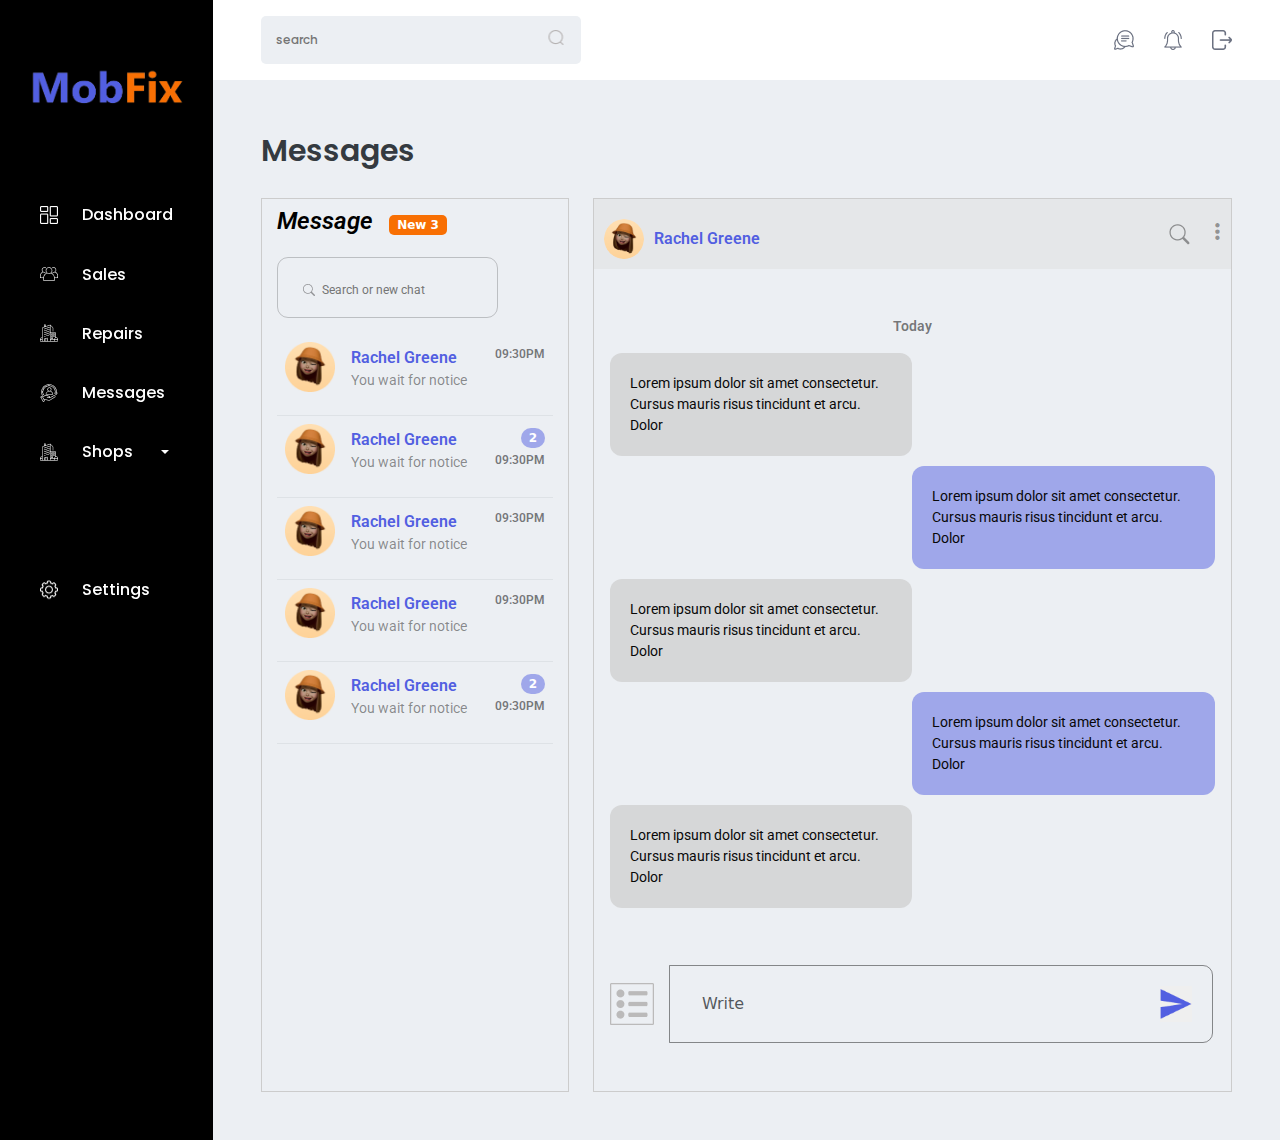
==== chat.html @ be06d541 "zaryab" ====
<!DOCTYPE html>
<html lang="en">

    <head>
        <meta charset="UTF-8">
        <meta name="viewport" content="width=device-width, initial-scale=1.0">
        <title>Document</title>
        <link href="https://cdn.jsdelivr.net/npm/bootstrap@5.3.1/dist/css/bootstrap.min.css" rel="stylesheet">
        <link rel="stylesheet" href="https://cdnjs.cloudflare.com/ajax/libs/font-awesome/6.0.0-beta3/css/all.min.css">
        <link rel="stylesheet" href="./style.css">
        <script src="https://cdn.jsdelivr.net/npm/bootstrap@5.3.1/dist/js/bootstrap.bundle.min.js"></script>
        <script src="https://cdn.jsdelivr.net/npm/chart.js"></script>
        <link rel="stylesheet" href="https://cdn.datatables.net/1.13.6/css/jquery.dataTables.min.css">
        <style>

        </style>
    </head>

    <body>
        <div class="container-fluid">
            <div class="row">
                <div class="col-lg-2  sidebar d-none d-lg-flex justify-content-center   ">
                    <div class="position-fixed ist-part1">
                        <div class="sidebar-logo mt-5 ">

                            <img src="./images/MobFix-removebg-preview.png" alt="Logo" style="width: 10rem;">
                        </div>
                        <div class="sidebar-menu mt-3 row justify-content-center">
                            <!-- Sidebar menu items go here -->
                            <ul class="ul-dash ">
                                <li>
                                    <a href="./index.html">
                                        <div class="d-flex gap-4 align-items-center class1 ">
                                            <img class="" src="./images/dashboard 1.png">
                                            <h1 class="dash1">Dashboard</h1>
                                        </div>
                                    </a>
                                </li>
                                <!-- li2 -->

                                <li><a href="./sales.html">
                                        <div class="d-flex gap-4 align-items-center class1 ">
                                            <img class="" src="./images/group 1 (1).png">
                                            <h1 class="dash1">Sales</h1>
                                        </div>
                                    </a>
                                </li>
                                <!-- li-3 -->

                                <li><a href="./Repairs.html">
                                        <div class="d-flex gap-4 align-items-center class1 ">
                                            <img class="" src="./images/office-building 1.png">
                                            <h1 class="dash1">Repairs</h1>
                                        </div>
                                    </a>
                                </li>
                                <!-- li-3 -->

                                <li><a href="./chat.html">
                                        <div class="d-flex gap-4 align-items-center class1 ">
                                            <img class="" src="./images/customer-service 1.png">
                                            <h1 class="dash1">Messages</h1>
                                        </div>
                                    </a>
                                </li>

                                <div class="shop-dropdown dropdown class1 ">
                                    <button class="btn dropdown-toggle d-flex gap-4 align-items-center p-0"
                                        type="button" id="shopDropdown" data-bs-toggle="dropdown" aria-expanded="false">

                                        <img class="" src="./images/office-building 1.png">
                                        <h1 class="dash1">Shops</h1>

                                    </button>
                                    <ul class="dropdown-menu shop-effect" aria-labelledby="shopDropdown">
                                        <li><a href="./Shop List.html" class="dropdown-item"> Shops List</a>
                                        </li>
                                        <li><a class="dropdown-item" href="./customers.html">Customers</a></li>

                                    </ul>
                                </div>



                                <li><a href="#"></a>


                                    <div class="d-flex align-items-center gap-4  class1 class2">
                                        <img class="" src="./images/settings 1.png">
                                        <h1 class="dash1">Settings</h1>
                                    </div>

                                    </a>
                                </li>


                                <!-- Add more menu items here -->
                            </ul>



                        </div>



                    </div>

                </div>
                <div class="col-lg-2 sidebar d-flex justify-content-center d-lg-none ">
                    <div class="offcanvas off2 offcanvas-start sidebar" id="demo">
                        <div class="offcanvas-header">
                            <div class="sidebar-logo mt-3  d-flex align-items-center gap-3">

                                <img src="./images/MobFix-removebg-preview.png" alt="Logo" style="width: 10rem;">
                                <button type="button" class="btn-close bg-light" data-bs-dismiss="offcanvas"></button>
                            </div>

                        </div>
                        <div class="offcanvas-body d-flex">
                            <div class="sidebar-menu mt-5 row justify-content-center ">
                                <!-- Sidebar menu items go here -->
                                <ul class="ul-dash">
                                    <li>
                                        <a href="./index.html">
                                            <div class="d-flex gap-4 align-items-center class1 ">
                                                <img class="" src="./images/dashboard 1.png">
                                                <h1 class="dash1">Dashboard</h1>
                                            </div>
                                        </a>
                                    </li>
                                    <!-- li2 -->

                                    <li><a href="./sales.html">
                                            <div class="d-flex gap-4 align-items-center class1 ">
                                                <img class="" src="./images/group 1 (1).png">
                                                <h1 class="dash1">Sales</h1>
                                            </div>
                                        </a>
                                    </li>
                                    <!-- li-3 -->

                                    <li><a href="./Repairs.html">
                                            <div class="d-flex gap-4 align-items-center  class1">
                                                <img class="" src="./images/office-building 1.png">
                                                <h1 class="dash1">Repairs</h1>
                                            </div>
                                        </a>
                                    </li>
                                    <!-- li-3 -->

                                    <li><a href="./chat.html">
                                            <div class="d-flex gap-4 align-items-center class1 ">
                                                <img class="" src="./images/customer-service 1.png">
                                                <h1 class="dash1">Messages</h1>
                                            </div>
                                        </a>
                                    </li>
                                    <div class="shop-dropdown dropdown class1">
                                        <button class="btn dropdown-toggle d-flex gap-4 align-items-center p-0 "
                                            type="button" id="shopDropdown" data-bs-toggle="dropdown"
                                            aria-expanded="false">

                                            <img class="" src="./images/office-building 1.png">
                                            <h1 class="dash1">Shops</h1>

                                        </button>
                                        <ul class="dropdown-menu shop-effect" aria-labelledby="shopDropdown">
                                            <li><a class="dropdown-item" href="./Shop List.html"> Shops
                                                    List</a></li>
                                            <li><a class="dropdown-item" href="./customers.html">Customers</a></li>


                                        </ul>
                                    </div>


                                    <li><a href="#">

                                            <div class="d-flex align-items-center gap-4 creative-div ">
                                                <img class="" src="./images/settings 1.png">
                                                <h1 class="dash1">Settings</h1>
                                            </div>
                                        </a></li>

                                    <!-- Add more menu items here -->
                                </ul>
                                <div class="d-flex gap-4 align-items-center social justify-content-center">
                                    <a href=""><img src="./images/conversation 1.png" alt="">
                                    </a>
                                    <div class="dropdown ">
                                        <a class="btn  " href="#" role="button" data-bs-toggle="dropdown"
                                            aria-expanded="false">
                                            <img src="./images/notification (1) 1.png" alt="">
                                        </a>

                                        <ul class="dropdown-menu">
                                            <li><a class="dropdown-item" href="#">Notification-1</a></li>
                                            <li><a class="dropdown-item" href="#">Notification-2</a></li>
                                            <li><a class="dropdown-item" href="#">Notification-3</a></li>
                                            </li>
                                        </ul>
                                    </div>
                                    <a href=""><img src="./images/exit 1.png" alt=""></a>
                                </div>


                            </div>

                        </div>
                    </div>




                </div>

                <div class="col-lg-10 p-0">
                    <div class=" custom-search  py-3 px-sm-5">

                        <div class="d-flex justify-content-between align-items-baseline search2">
                            <button class="btn  d-lg-none d-block " type="button" data-bs-toggle="offcanvas"
                                data-bs-target="#demo">
                                <i class="fa-solid fa-bars"></i>
                            </button>
                            <div class="search-bar">

                                <input type="text" class=" search-input inpusearch" placeholder="search">
                                <a href=""><img class=" search-icon" src="./images/Search.png" alt=""></a>

                            </div>
                            <div class="d-lg-flex d-none gap-3 align-items-center social">
                                <a href=""><img src="./images/conversation 1.png" alt="">
                                </a>
                                <div class="dropdown ">
                                    <a class="btn  " href="#" role="button" data-bs-toggle="dropdown"
                                        aria-expanded="false">
                                        <img src="./images/notification (1) 1.png" alt="">
                                    </a>

                                    <ul class="dropdown-menu">
                                        <li><a class="dropdown-item" href="#">Notification-1</a></li>
                                        <li><a class="dropdown-item" href="#">Notification-2</a></li>
                                        <li><a class="dropdown-item" href="#">Notification-3</a></li>
                                        </li>
                                    </ul>
                                </div>
                                <a href=""><img src="./images/exit 1.png" alt=""></a>
                            </div>
                        </div>
                    </div>
                    <div class="main-content">

                        <h1 class=" mb-4 dash-1 ">Messages</h1>


                        <div class="row mt-4 ">

                            <div class="col-md-6 col-lg-5 col-xl-4 mb-4 mb-md-0">

                                <div class="message-col h-100">
                                    <div class="message-heading d-flex  gap-3 align-items-center ">
                                        <h1 class="message-h1">
                                            Message
                                        </h1>
                                        <span class="badge ">New 3</span>

                                    </div>
                                    <div class="search-bar2 " style>
                                        <a class="search-icon2" href="" style="text-decoration: none;">
                                            <img src="./images/bi_search.png" alt="" style="width: 12px;
height: 12px;"></a>
                                        <!-- Search Icon -->
                                        <input type="text" class="search4" placeholder="Search or new chat">
                                    </div>



                                    <div class="over-flow">
                                        <ul class="list-unstyled mb-0">
                                            <li class="p-2 border-bottom">

                                                <a href="#offcanvasExample2" data-bs-toggle="offcanvas"
                                                    aria-controls="offcanvasExample" role="button"
                                                    class="d-flex justify-content-between clas">
                                                    <div class="d-flex flex-row">
                                                        <div>
                                                            <img src="./images/userimage.png" alt="User" alt="avatar"
                                                                class="d-flex align-self-center me-3" width="50">
                                                            <span class="badge bg-warning badge-dot"></span>
                                                        </div>
                                                        <div class="pt-1">
                                                            <p class="user-name mb-0">Rachel Greene</p>
                                                            <p class="small text-muted">You wait for notice
                                                            </p>
                                                        </div>
                                                    </div>
                                                    <div class="pt-1 ">

                                                        <p class="small time">09:30PM</p>

                                                    </div>
                                                </a>
                                            </li>
                                            <li class="p-2 border-bottom">
                                                <a href="#offcanvasExample2" data-bs-toggle="offcanvas"
                                                    aria-controls="offcanvasExample" role="button"
                                                    class="d-flex justify-content-between clas">
                                                    <div class="d-flex flex-row">
                                                        <div>
                                                            <img src="./images/userimage.png" alt="User" alt="avatar"
                                                                class="d-flex align-self-center me-3" width="50">
                                                            <span class="badge bg-warning badge-dot"></span>
                                                        </div>
                                                        <div class="pt-1">
                                                            <p class="user-name mb-0">Rachel Greene</p>
                                                            <p class="small text-muted">You wait for notice
                                                            </p>
                                                        </div>
                                                    </div>
                                                    <div class="pt-1 ">

                                                        <span class="badge rounded-pill float-end mb-1"
                                                            style="background-color: rgba(82, 95, 225, 0.50);">2</span>
                                                        <p class="small time">09:30PM</p>

                                                    </div>
                                                </a>
                                            </li>
                                            <li class="p-2 border-bottom">
                                                <a href="#offcanvasExample2" data-bs-toggle="offcanvas"
                                                    aria-controls="offcanvasExample" role="button"
                                                    class="d-flex justify-content-between clas">
                                                    <div class="d-flex flex-row">
                                                        <div>
                                                            <img src="./images/userimage.png" alt="User" alt="avatar"
                                                                class="d-flex align-self-center me-3" width="50">
                                                            <span class="badge bg-warning badge-dot"></span>
                                                        </div>
                                                        <div class="pt-1">
                                                            <p class="user-name mb-0">Rachel Greene</p>
                                                            <p class="small text-muted">You wait for notice
                                                            </p>
                                                        </div>
                                                    </div>
                                                    <div class="pt-1">

                                                        <p class="small time ">09:30PM</p>

                                                    </div>
                                                </a>
                                            </li>
                                            <li class="p-2 border-bottom">
                                                <a href="#offcanvasExample2" data-bs-toggle="offcanvas"
                                                    aria-controls="offcanvasExample" role="button"
                                                    class="d-flex justify-content-between clas">
                                                    <div class="d-flex flex-row">
                                                        <div>
                                                            <img src="./images/userimage.png" alt="User" alt="avatar"
                                                                class="d-flex align-self-center me-3" width="50">
                                                            <span class="badge bg-warning badge-dot"></span>
                                                        </div>
                                                        <div class="pt-1">
                                                            <p class="user-name mb-0">Rachel Greene</p>
                                                            <p class="small text-muted">You wait for notice
                                                            </p>
                                                        </div>
                                                    </div>
                                                    <div class="pt-1 ">

                                                        <p class="small time ">09:30PM</p>

                                                    </div>
                                                </a>
                                            </li>
                                            <li class="p-2 border-bottom">
                                                <a href="#offcanvasExample2" data-bs-toggle="offcanvas"
                                                    aria-controls="offcanvasExample" role="button"
                                                    class="d-flex justify-content-between clas">
                                                    <div class="d-flex flex-row">
                                                        <div>
                                                            <img src="./images/userimage.png" alt="User" alt="avatar"
                                                                class="d-flex align-self-center me-3" width="50">
                                                            <span class="badge bg-warning badge-dot"></span>
                                                        </div>
                                                        <div class="pt-1 ">
                                                            <p class="user-name mb-0">Rachel Greene</p>
                                                            <p class="small text-muted">You wait for notice
                                                            </p>
                                                        </div>
                                                    </div>
                                                    <div class="pt-1 ">

                                                        <span class="badge rounded-pill float-end mb-1"
                                                            style="background-color: rgba(82, 95, 225, 0.50);">2</span>
                                                        <p class="small  time ">09:30PM</p>
                                                    </div>
                                                </a>
                                            </li>


                                        </ul>
                                    </div>

                                </div>

                            </div>

                            <div class="d-none d-md-block col-md-6 col-lg-7 col-xl-8">

                                <div class="chat-column">
                                    <div class="user-profile d-flex align-items-center justify-content-between">

                                        <div class="user-div">
                                            <a href=""><img src="./images/userimage.png" alt="User"
                                                    class="user-image"></a>
                                            <a href="" style="text-decoration: none;">
                                                <div class="user-name">Rachel Greene</div>
                                            </a>

                                        </div>
                                        <div class="icon-container d-flex gap-4 align-items-center">
                                            <a href="#" data-bs-toggle="collapse" data-bs-target="#searchInput">
                                                <img src="./images/search3.png" alt="">
                                            </a>
                                            <div id="searchInput" class="collapse">
                                                <input type="text" class="form-control" placeholder="search">
                                            </div>
                                            <!-- Search Icon -->
                                            <div class="dropdown ">
                                                <a class="btn p-0 " href="#" role="button" data-bs-toggle="dropdown"
                                                    aria-expanded="false">

                                                    <i class="fas fa-ellipsis-v search1"></i>
                                                </a>

                                                <ul class="dropdown-menu">
                                                    <li><a class="dropdown-item" href="#">Notification-1</a></li>
                                                    <li><a class="dropdown-item" href="#">Notification-2</a></li>
                                                    <li><a class="dropdown-item" href="#">Notification-3</a></li>
                                                    </li>
                                                </ul>
                                            </div>
                                            <!-- Three-Dot Icon -->
                                        </div>

                                    </div>

                                    <div class="chat-section mt-5">

                                        <div class=" row  my-5 mx-3 over-flow">
                                            <h1 class="today pb-2">Today</h1>
                                            <div class=" col-6 message-sent">Lorem ipsum dolor sit
                                                amet
                                                consectetur.
                                                Cursus
                                                mauris risus tincidunt et arcu. Dolor</div>
                                            <div class=" col-6  offset-6 message-received">Lorem ipsum dolor
                                                sit
                                                amet
                                                consectetur. Cursus mauris risus tincidunt et arcu. Dolor
                                            </div>
                                            <!-- Add more chat messages as the conversation progresses -->

                                            <div class=" col-6 message-sent">Lorem ipsum dolor sit amet
                                                consectetur.
                                                Cursus
                                                mauris risus tincidunt et arcu. Dolor</div>
                                            <div class=" col-6  offset-6 message-received">Lorem ipsum dolor sit
                                                amet
                                                consectetur. Cursus mauris risus tincidunt et arcu. Dolor
                                            </div>

                                            <div class=" col-6 message-sent ">Lorem ipsum dolor sit amet
                                                consectetur.
                                                Cursus
                                                mauris risus tincidunt et arcu. Dolor</div>



                                        </div>
                                        <div class=" row  my-5 mx-3 ">
                                            <div class="col-lg-12 p-0">
                                                <div class="input-group align-items-baseline group1 ">
                                                    <div class="input-group-prepend">
                                                        <button class="btn border-0 p-0" type="button"
                                                            data-bs-toggle="dropdown" aria-haspopup="true"
                                                            aria-expanded="false">
                                                            <img src="./images/drop.png" alt="">
                                                        </button>
                                                        <div class="dropdown-menu">
                                                            <!-- Dropdown menu options go here -->
                                                            <a class="dropdown-item" href="#">Option 1</a>
                                                            <a class="dropdown-item" href="#">Option 2</a>
                                                            <a class="dropdown-item" href="#">Option 3</a>
                                                        </div>
                                                    </div>
                                                    <div class="form-div">
                                                        <input type="text" class="form-control form1"
                                                            placeholder="Write">

                                                        <button class="bt1" type="button">
                                                            <img src="./images/snd.png" alt="" style="width: 2rem;">
                                                        </button>

                                                    </div>
                                                </div>
                                            </div>
                                        </div>

                                        <!-- Add more chat messages as the conversation progresses -->

                                    </div>


                                </div>


                            </div>


                        </div>

                        <!-- offcanva 2 -->


                        <div class=" col-md-6 d-md-none d-flex">
                            <div class="offcanvas offcanvas-end off3" tabindex="-1" id="offcanvasExample2"
                                aria-labelledby="offcanvasExampleLabel">
                                <div class="offcanvas-header user-profile">

                                    <div class=" d-flex align-items-center justify-content-between w-100">
                                        <div class="user-div">

                                            <button type="button" class="border-0 me-3" data-bs-dismiss="offcanvas"
                                                aria-label="Close">
                                                <img class="img-fluid"
                                                    src="https://mehedihtml.com/chatbox/assets/img/arroleftt.svg"
                                                    alt="image title"></button>
                                            <a href=""><img src="./images/userimage.png" alt="User"
                                                    class="user-image"></a>
                                            <a href="" style="text-decoration: none;">
                                                <div class="user-name">Rachel Greene</div>
                                            </a>

                                        </div>
                                        <div class="icon-container d-flex gap-4 align-items-center">
                                            <a href="#" data-bs-toggle="collapse" data-bs-target="#searchInput">
                                                <i class="fas fa-search search1"></i>
                                            </a>
                                            <div id="searchInput" class="collapse">
                                                <input type="text" class="form-control" placeholder="search">
                                            </div>
                                            <!-- Search Icon -->
                                            <div class="dropdown ">
                                                <a class="btn " href="#" role="button" data-bs-toggle="dropdown"
                                                    aria-expanded="false">
                                                    <i class="fas fa-ellipsis-v search1"></i>
                                                </a>

                                                <ul class="dropdown-menu">
                                                    <li><a class="dropdown-item" href="#">Notification-1</a></li>
                                                    <li><a class="dropdown-item" href="#">Notification-2</a></li>
                                                    <li><a class="dropdown-item" href="#">Notification-3</a></li>
                                                    </li>
                                                </ul>
                                            </div>
                                            <!-- Three-Dot Icon -->
                                        </div>
                                    </div>
                                </div>
                                <div class="offcanvas-body">
                                    <div class="chat-column">


                                        <div class="chat-section">
                                            <div class=" row  my-5 mx-3 over-flow">
                                                <h1 class="today pb-2">Today</h1>
                                                <div class=" col-6 message-sent">Lorem ipsum dolor sit
                                                    amet
                                                    consectetur.
                                                    Cursus
                                                    mauris risus tincidunt et arcu. Dolor</div>
                                                <div class=" col-6  offset-6 message-received">Lorem ipsum dolor
                                                    sit
                                                    amet
                                                    consectetur. Cursus mauris risus tincidunt et arcu. Dolor
                                                </div>
                                                <!-- Add more chat messages as the conversation progresses -->

                                                <div class=" col-6 message-sent">Lorem ipsum dolor sit amet
                                                    consectetur.
                                                    Cursus
                                                    mauris risus tincidunt et arcu. Dolor</div>
                                                <div class=" col-6  offset-6 message-received">Lorem ipsum dolor sit
                                                    amet
                                                    consectetur. Cursus mauris risus tincidunt et arcu. Dolor
                                                </div>

                                                <div class=" col-6 message-sent ">Lorem ipsum dolor sit amet
                                                    consectetur.
                                                    Cursus
                                                    mauris risus tincidunt et arcu. Dolor</div>


                                            </div>
                                            <div class=" row  my-5 mx-3 ">
                                                <div class="col-lg-12 p-0">
                                                    <div class="input-group align-items-baseline group1 ">
                                                        <div class="input-group-prepend">
                                                            <button class="btn border-0 p-0" type="button"
                                                                data-bs-toggle="dropdown" aria-haspopup="true"
                                                                aria-expanded="false">
                                                                <img src="./images/drop.png" alt="">
                                                            </button>
                                                            <div class="dropdown-menu">
                                                                <!-- Dropdown menu options go here -->
                                                                <a class="dropdown-item" href="#">Option 1</a>
                                                                <a class="dropdown-item" href="#">Option 2</a>
                                                                <a class="dropdown-item" href="#">Option 3</a>
                                                            </div>
                                                        </div>
                                                        <div class="form-div">
                                                            <input type="text" class="form-control form1"
                                                                placeholder="Write">

                                                            <button class="bt1" type="button">
                                                                <img src="./images/snd.png" alt="" style="width: 2rem;">
                                                            </button>

                                                        </div>
                                                    </div>
                                                </div>
                                            </div>

                                            <!-- Add more chat messages as the conversation progresses -->

                                        </div>

                                    </div>
                                </div>
                            </div>
                        </div>

                        <!-- off canva end -->
                    </div>

                </div>
            </div>
        </div>

        </div>

    </body>

</html>
---- style.css ----
@import url('https://fonts.googleapis.com/css2?family=Poppins:ital,wght@0,100;0,200;0,300;0,400;0,500;0,600;0,700;0,800;0,900;1,100;1,200;1,300;1,400;1,500;1,600;1,700;1,800;1,900&family=Work+Sans:ital,wght@0,100;0,200;0,300;0,400;0,500;0,600;0,700;0,800;0,900;1,100;1,200;1,300;1,400;1,500;1,600;1,700;1,800&display=swap');
    @import url('https://fonts.googleapis.com/css2?family=Inter:wght@100;200;300;400;500;600;700;800;900&family=Poppins:ital,wght@0,100;0,200;0,300;0,400;0,500;0,600;0,700;0,800;0,900;1,100;1,200;1,300;1,400;1,500;1,600;1,700;1,800;1,900&family=Work+Sans:ital,wght@0,100;0,200;0,300;0,400;0,500;0,600;0,700;0,800;0,900;1,100;1,200;1,300;1,400;1,500;1,600;1,700;1,800&display=swap');
    @import url('https://fonts.googleapis.com/css2?family=Inter:wght@100;200;300;400;500;600;700;800;900&family=Poppins:ital,wght@0,100;0,200;0,300;0,400;0,500;0,600;0,700;0,800;0,900;1,100;1,200;1,300;1,400;1,500;1,600;1,700;1,800;1,900&family=Roboto:ital,wght@0,100;0,300;0,400;0,500;0,700;0,900;1,100;1,300;1,400;1,500;1,700;1,900&family=Work+Sans:ital,wght@0,100;0,200;0,300;0,400;0,500;0,600;0,700;0,800;0,900;1,100;1,200;1,300;1,400;1,500;1,600;1,700;1,800&display=swap');

    * {
        margin: 0;
        padding: 0;
        box-sizing: border-box;
    }



    .ist-part1 {
        align-items: center;
        display: flex;
        flex-direction: column;
    }

    .search-bar {
        display: flex;
        align-items: center;
        border: 1px solid #ccc;
        padding: 5px;
        border-radius: 5px;
        background: #ECEFF3;
        border: none;
        width: 320px;
        position: relative !important;
        max-width: 100%;

    }

    .group1 {
        flex-wrap: unset !important;
    }


    /* shop effect */
    .shop-effect {
        border-radius: 6px !important;
        background: #323232 !important;
        transform: translate(40px, 36px) !important;
    }

    .class2 {
        position: relative;
        top: 100%;
        transform: translate(0px, 100%);

    }

    .shop-effect li a {
        color: #FFF;
        font-family: Poppins;
        font-size: 13px;
        font-weight: 400;

    }

    .shop-effect li a:hover {
        background: rgb(50, 50, 50) !important;
        color: #FFF;

    }

    /* stacked chart */
    #stackedAreaChart {
        width: 100% !important;
        height: 250px !important;
    }

    .sing p {
        color: #000;
        font-family: Inter;
        font-size: 13px;
        font-weight: 500;

    }

    /* stacked chart */
    .off2 {
        width: 230px !important;
        align-items: center;

    }

    .over-flow {
        overflow: auto;
        max-height: 600px;
    }

    .form-label {
        color: #343A40;
        font-family: Poppins;
        font-size: 16px;
        font-weight: 500;

    }

    .form-1 {
        color: #6B7181 !important;
        font-family: Poppins;
        font-size: 14px !important;
        font-style: normal;
        font-weight: 500 !important;
        box-shadow: none !important;
        padding: 10px 20px !important;

    }

    .see-more {

        color: rgba(0, 0, 0, 0.59);
        font-family: Poppins;
        font-size: 16px;
        font-weight: 400;
        cursor: pointer;
    }

    .search2 {

        gap: 20px;

        width: 100%;
    }

    .search-input {
        flex-grow: 1;
        border: none;
        color: #969696;
        font-family: Poppins;
        font-size: 12px;
        font-style: normal;
        font-weight: 500;
        padding: 10px;


        outline: none;
    }

    .search-icon {
        font-size: 20px;
        color: #B5B2B2;
        /* Icon color */
        position: absolute !important;
        right: 10px !important;
        top: 14px !important;
        transform: translate(-50%, 0%) !important;
    }

    .inpusearch {
        background: transparent !important;
    }

    .dash-1 {
        color: #343A40;
        font-family: Poppins;
        font-size: 30px;
        font-style: normal;
        font-weight: 600;
        line-height: normal;
    }

    /* Custom CSS styles go here */
    /* You can style the sidebar, cards, and other elements as per your requirements */
    /* For example, you can set fixed heights, colors, and margins */
    .gcard {
        border-radius: 5px;
        background: var(--2nd, #F86F03);
        border: none;

    }

    .vcard {
        border-radius: 5px;
        background: var(--main-color, #525FE1);
        border: none;


    }

    .input-field {
        flex-wrap: unset !important;
        padding-bottom: 2rem;
    }

    .scard {
        border: none;

        border-radius: 5px;
        background: #FFA41B;
    }

    .dcard {
        border: none;
        border-radius: 5px;
        background: rgba(82, 95, 225, 0.66);
    }

    .gt {
        padding: 1rem;
    }

    .btn-more-info1 {
        color: #F6F7FB;
        font-family: Poppins;
        font-size: 14px;
        font-weight: 500;
        text-align: center;
        padding: 10px;
        background: rgba(197, 197, 197, 0.35);
        text-decoration: none;
        /* Five equal-width sections */
    }

    .btn-more-info2 {
        color: #F6F7FB;
        font-family: Poppins;
        font-size: 14px;
        font-weight: 500;
        text-align: center;
        padding: 10px;
        text-decoration: none;

        background: rgba(161, 161, 161, 0.39);
    }

    .btn-more-info3 {
        color: #F6F7FB;
        font-family: Poppins;
        font-size: 14px;
        font-weight: 500;
        text-align: center;
        padding: 10px;
        text-decoration: none;
        background: rgba(165, 164, 163, 0.27);
    }


    .btn-more-info4 {
        color: #F6F7FB;
        font-family: Poppins;
        font-size: 14px;
        font-weight: 500;
        text-align: center;
        padding: 10px;
        text-decoration: none;
        background: rgba(219, 219, 219, 0.46);
    }

    .btn-more-info4::after {
        content: "";
        border-radius: 50%;
        background-color: white;

    }


    .card-title1 {
        color: #FFF;
        font-family: Poppins;
        font-size: 28px;
        font-weight: 600;
    }

    .card-text1 {
        color: #FFF;
        white-space: nowrap;
        font-family: Poppins;
        font-size: 20px;
        font-weight: 600;

    }

    .setting {
        top: 50%;
        left: 45%;
        transform: translate(-50%, -50%);
    }

    .ist-sec {

        background: #000;
        color: #fff;
    }

    .sidebar {

        background: #000 !important;
        color: #fff !important;
    }

    .sidebar-logo {
        text-align: center;
        padding: 20px;
    }



    .main-content {
        padding: 3rem;
        background: #ECEFF3;
    }

    .card {
        margin-bottom: 20px;
    }

    #dashedChart {
        width: 590px !important;
        height: 250px !important;
        max-width: 100% !important;
    }

    .ul-dash {
        text-decoration: none;
        list-style: none;

        display: flex;
        flex-direction: column;
        gap: 20px;

    }


    .creative-div {
        padding: 10px 40px;
        border-radius: 5px;


    }

    .creative-div:hover {
        background: #007BFF;
        transition: .3s;
    }

    .class1 {
        padding: 10px 40px;
        border-radius: 5px;



    }

    .class1:hover {
        background: #007BFF;
        transition: .3s;
    }

    .sidebar-menu ul li a {
        text-decoration: none;

    }

    .dash1 {
        text-decoration: none;
        color: #FFF;
        font-family: Poppins;
        font-size: 16px;
        font-style: normal;
        font-weight: 500;
        margin: 0px !important;
    }

    .table-responsive {
        border-radius: 10px;
        background: #FFF;
        height: 100%;
    }

    .sales {
        color: #17A2B8;
        font-family: Poppins;
        font-size: 18px;
        font-weight: 600;

    }

    .shops {
        color: #28A745;
        font-family: Poppins;
        font-size: 18px;
        font-weight: 600;
    }

    .repair {
        color: #FFC107;
        font-family: Poppins;
        font-size: 18px;
        font-style: normal;
        font-weight: 600;

    }

    .customer {
        color: #DC3545;
        font-family: Poppins;
        font-size: 18px;
        font-style: normal;
        font-weight: 600;

    }

    .table-responsive .dropdown a {
        color: #343A40 !important;
        font-family: Poppins;
        font-size: 16px;
        font-style: normal;
        font-weight: 500;
        line-height: normal;
    }

    .table-responsive th,
    tr,
    td {
        text-align: center;
    }

    .table-responsive td {
        color: #6B7181;
        font-family: Poppins;
        font-size: 14px;
        font-style: normal;
        font-weight: 500;
        line-height: normal;
    }

    .card-title-repair {
        color: #000;
        font-family: Poppins;
        font-size: 17px;

        font-weight: 600;

    }

    .cradreport {



        position: relative;
    }

    .cradreport img {
        position: absolute;
        top: 55%;
        right: 3%;
        transform: translate(-10%, -50%);

    }

    #shopDropdown {
        background: transparent;
        display: flex;
        gap: 1rem;
        color: white;
        align-items: center;
        border: none;

    }

    .dataTables_length {
        display: none;
    }

    /* table */
    .time {
        color: rgba(0, 0, 0, 0.52);
        font-family: Roboto;
        font-size: 12px;
        font-style: normal;
        font-weight: 600;
        line-height: 140%;
        /* 14px */
    }

    .text-head {
        text-align: center !important;
        white-space: nowrap !important;
        width: unset !important;
        color: #343A40 !important;
        font-family: Poppins !important;
        font-size: 16px !important;
        font-weight: 500 !important;


    }

    .text-muted {
        color: rgba(8, 8, 8, 0.45) !important;

        font-family: Roboto;
        font-size: 14px;

        font-weight: 400;

    }

    /* table */
    .sidebar-logo {
        margin-bottom: 3rem;
    }




    /* chat */


    .chat-column {
        background-color: transparent;
        border: 1px solid #ccc;
        padding: 0px !important;


    }

    .user-profile {
        padding: 10px;
        background: rgba(224, 224, 224, 0.54);
    }



    .message-heading {
        font-weight: bold;
    }

    .message-col {
        display: flex;
        flex-direction: column;
        gap: 1rem;
        background-color: transparent;
        border: 1px solid #ccc;
        padding: 10px 15px;

    }

    .bar-2 {
        border-radius: 11px;
        border: 1px solid rgba(0, 0, 0, 0.20);


    }

    .message-h1 {
        color: #000;
        font-family: Roboto;
        font-size: 24px;
        font-style: italic;
        font-weight: 600;
        line-height: 100%;
        /* 24px */
    }

    .badge {
        display: inline-flex;

        justify-content: center;
        align-items: center;
        border-radius: 5px;
        background: #F86F03;
    }




    .user-div {
        display: flex;
        align-items: center;
        margin-top: 10px;
    }

    .user-image {
        width: 40px;
        height: 40px;
        border-radius: 50%;
        margin-right: 10px;
    }

    .user-name {
        color: #525FE1;
        font-family: Roboto;
        font-size: 16px;
        font-style: normal;
        font-weight: 600;

        /* 21px */
    }

    .user-sms {
        color: rgba(8, 8, 8, 0.45);
        font-family: Roboto;
        font-size: 14px;
        font-style: normal;
        font-weight: 400;

        /* 19.6px */
    }

    .user-tim {
        color: rgba(0, 0, 0, 0.52);
        font-family: Roboto;
        font-size: 12px;
        font-style: normal;
        font-weight: 600;

    }

    .user-message {
        display: flex;
        flex-direction: column;
        margin-left: 10px;
    }

    .user-time {
        color: #777;
    }

    .chat-board {
        border: 1px solid #ddd;
        padding: 10px;
        margin-top: 20px;
        height: 400px;
        overflow-y: scroll;
    }

    .message-sent {
        border-radius: 10px;
        margin-bottom: 10px;
        color: #080808;
        font-family: Roboto;
        font-size: 14px;
        font-weight: 400;
        display: flex;
        align-items: center;
        padding: 20px;
        border-radius: 12px;
        background: rgba(208, 208, 208, 0.79);
    }

    .message-received {

        border-radius: 10px;
        margin-bottom: 10px;
        display: flex;
        padding: 20px;
        border-radius: 12px;
        background: rgba(82, 95, 225, 0.50);
        color: #080808;
        font-family: Roboto;
        font-size: 14px;
        font-weight: 400;
    }

    .submit2 {
        border: none;
        padding: 11px 73px 10px 71px;
        justify-content: center;
        align-items: center;
        border-radius: 10px;
        background: #525FE1;
        box-shadow: 0px 2px 8px 0px rgba(0, 0, 0, 0.10);
        color: #FFF;
        font-family: Poppins;
        font-size: 20px;
        font-weight: 400;

    }

    .file-input {
        display: none;
    }

    .form-12 {
        width: 246px;
        outline: none;
        background: transparent;
        border: transparent;
        border-bottom: 1px solid rgba(0, 0, 0, 0.30);
        ;
    }

    .today {
        text-align: center;
        color: rgba(0, 0, 0, 0.52);
        font-family: Roboto;
        font-size: 14px;
        font-style: normal;
        font-weight: 600;
        line-height: 140%;
        /* 14px */
    }

    .group1 {
        gap: 1rem;
    }

    .bt1 {
        border: none;
    }

    .form-div {
        display: flex;
        width: 90%;

        padding: 20px;
        border-radius: 10px;
        border: 1px solid rgba(0, 0, 0, 0.44);


    }



    .form1 {
        background-color: transparent;
        border: none;
        outline: none;
    }

    .form1:focus {
        background: no-repeat;
        box-shadow: none;
    }

    .input-message {
        margin-top: 20px;
        display: flex;
        align-items: center;
    }

    .send-icon {
        margin-left: 10px;
        cursor: pointer;
    }

    .search1 {
        color: rgba(8, 8, 8, 0.40);
        font-size: 20px;
        transition: .5s ease;

    }

    .search-bar2 {

        padding: 19px 113px 16px 25px;
        width: 80%;

        display: flex;
        align-items: baseline;
        border-radius: 11px;
        border: 1px solid rgba(0, 0, 0, 0.20);
    }


    .search4 {
        border: none;
        background-color: transparent;
        outline: none;
        color: rgba(0, 0, 0, 0.31);
        font-family: Roboto;
        font-size: 12px;
        font-weight: 400;

        /* 12px */
    }

    .search-icon2 {
        margin-right: 7px;
        color: rgba(8, 8, 8, 0.40);
    }

    .clas {
        text-decoration: none;
    }

    .dataTables_info {
        display: none !important;
    }

    .off3 {
        transition: .5s;
        width: 100% !important;
    }

    #table5 td {
        padding-top: 3rem;
        color: #6B7181;
        font-family: Poppins;
        font-size: 14px;

    }

    .no-footer {
        white-space: nowrap;
        color: #6B7181 !important;
        font-family: Poppins;
        font-size: 14px !important;

        font-weight: 500;
    }

    .table-head {
        color: #6B7181;
        font-family: Poppins;
        font-size: 16px;
        font-style: normal;
        font-weight: 500;
        line-height: normal;

    }

    /* section */
    .button-shop {
        padding: 9px 28px 7px 33px;
        justify-content: flex-end;
        align-items: center;
        border-radius: 10px;
        border: 1px solid rgba(0, 0, 0, 0.34);
    }

    .button-shop label {
        color: #343A40;
        font-family: Poppins;
        font-size: 16px;
        font-style: normal;
        font-weight: 500;
        line-height: normal;
    }

    .input-chat {
        flex-wrap: unset;
    }

    /* section */

    /* media queries */

    @media (max-width:617px) {


        #dashedChart {
            width: 300px !important;
        }


    }

    @media(min-width:1020px) and (max-width:1300px) {
        .class1 {
            padding: 10px 20px;
        }

        .set-div {
            padding: 10px 20px;
        }
    }


    @media (max-width:1450px) {

        #dashedChart {
            width: 400px !important;
        }


    }

    @media (min-width:992px) and (max-width:1020px) {
        #dashedChart {
            width: 286px !important;
        }
    }

    @media (max-width:992px) {
        .sidebar-logo {
            margin-bottom: unset;
            margin-top: 1rem !important;
        }

        #dashedChart {

            width: 70% !important;
        }

        .custom-search {
            padding-left: 20px !important;
            padding-right: 20px !important;
        }

        .main-content {
            padding: 20px;
        }
    }

    @media (max-width:455px) {
        .search2 {
            flex-direction: column;
            align-items: start !important;
            gap: 10px !important;
        }

        .search-bar {
            width: 100%;
        }




    }



    @media (max-width:500px) {
        .cradreport img {
            display: none;

        }

        #dashedChart {
            width: 100% !important;
        }


    }

    @media (max-width:320px) {
        .user-profile {
            flex-direction: column;
            gap: 10px;
            align-items: start !important;
        }
    }
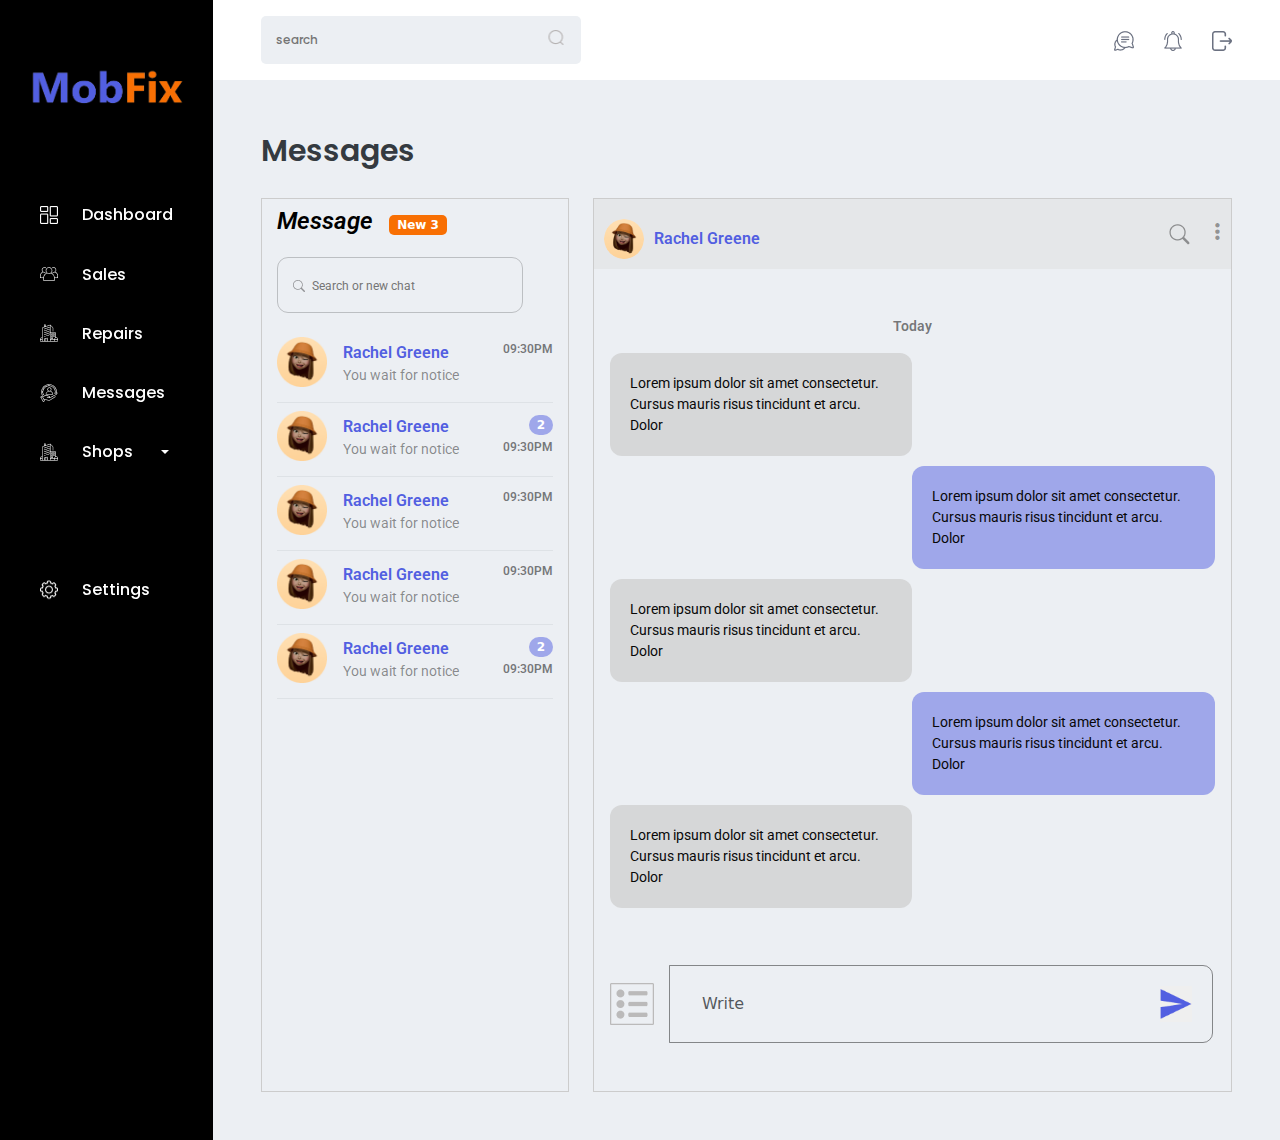
==== commit 7d7f6267: "zaryabktk" ====
--- a/chat.html
+++ b/chat.html
@@ -7,7 +7,7 @@
         <title>Document</title>
         <link href="https://cdn.jsdelivr.net/npm/bootstrap@5.3.1/dist/css/bootstrap.min.css" rel="stylesheet">
         <link rel="stylesheet" href="https://cdnjs.cloudflare.com/ajax/libs/font-awesome/6.0.0-beta3/css/all.min.css">
-        <link rel="stylesheet" href="./style.css">
+        <link rel="stylesheet" href="dash.css">
         <script src="https://cdn.jsdelivr.net/npm/bootstrap@5.3.1/dist/js/bootstrap.bundle.min.js"></script>
         <script src="https://cdn.jsdelivr.net/npm/chart.js"></script>
         <link rel="stylesheet" href="https://cdn.datatables.net/1.13.6/css/jquery.dataTables.min.css">
@@ -29,7 +29,7 @@
                             <!-- Sidebar menu items go here -->
                             <ul class="ul-dash ">
                                 <li>
-                                    <a href="./index.html">
+                                    <a href="./Dashboard.html">
                                         <div class="d-flex gap-4 align-items-center class1 ">
                                             <img class="" src="./images/dashboard 1.png">
                                             <h1 class="dash1">Dashboard</h1>
@@ -121,7 +121,7 @@
                                 <!-- Sidebar menu items go here -->
                                 <ul class="ul-dash">
                                     <li>
-                                        <a href="./index.html">
+                                        <a href="./Dashboard.html">
                                             <div class="d-flex gap-4 align-items-center class1 ">
                                                 <img class="" src="./images/dashboard 1.png">
                                                 <h1 class="dash1">Dashboard</h1>
@@ -192,13 +192,29 @@
                                             aria-expanded="false">
                                             <img src="./images/notification (1) 1.png" alt="">
                                         </a>
-
-                                        <ul class="dropdown-menu">
-                                            <li><a class="dropdown-item" href="#">Notification-1</a></li>
-                                            <li><a class="dropdown-item" href="#">Notification-2</a></li>
-                                            <li><a class="dropdown-item" href="#">Notification-3</a></li>
-                                            </li>
-                                        </ul>
+                                        <div class="dropdown-menu mobile-notify">
+                                            <div class="notification-list">
+                                                <a href="">
+                                                    <div class="notification-item d-flex gap-2">
+                                                        <img src="./images/user1.png" alt="Rohit" style="height: 40px;">
+                                                        <div>
+                                                            <h1 class="user-1">Rohit</h1>
+                                                            <p class="user-noti">You have 3 new messages.</p>
+                                                        </div>
+                                                    </div>
+                                                </a>
+                                                <a href="">
+                                                    <div class="notification-item d-flex gap-2">
+                                                        <img src="./images/user1.png" alt="Rohit" style="height: 40px;">
+                                                        <div>
+                                                            <h1 class="user-1">Rohit</h1>
+                                                            <p class="user-noti">You have 3 new messages.</p>
+                                                        </div>
+                                                    </div>
+                                                </a>
+                                                <!-- Add more notification items as needed -->
+                                            </div>
+                                        </div>
                                     </div>
                                     <a href=""><img src="./images/exit 1.png" alt=""></a>
                                 </div>
@@ -217,7 +233,7 @@
                 <div class="col-lg-10 p-0">
                     <div class=" custom-search  py-3 px-sm-5">
 
-                        <div class="d-flex justify-content-between align-items-baseline search2">
+                        <div class="d-flex justify-content-between align-items-center search2">
                             <button class="btn  d-lg-none d-block " type="button" data-bs-toggle="offcanvas"
                                 data-bs-target="#demo">
                                 <i class="fa-solid fa-bars"></i>
@@ -236,13 +252,29 @@
                                         aria-expanded="false">
                                         <img src="./images/notification (1) 1.png" alt="">
                                     </a>
-
-                                    <ul class="dropdown-menu">
-                                        <li><a class="dropdown-item" href="#">Notification-1</a></li>
-                                        <li><a class="dropdown-item" href="#">Notification-2</a></li>
-                                        <li><a class="dropdown-item" href="#">Notification-3</a></li>
-                                        </li>
-                                    </ul>
+                                    <div class="dropdown-menu notify-menu ">
+                                        <div class="notification-list">
+                                            <a href="">
+                                                <div class="notification-item d-flex gap-2">
+                                                    <img src="./images/user1.png" alt="Rohit" style="height: 40px;">
+                                                    <div>
+                                                        <h1 class="user-1">Rohit</h1>
+                                                        <p class="user-noti">You have 3 new messages.</p>
+                                                    </div>
+                                                </div>
+                                            </a>
+                                            <a href="">
+                                                <div class="notification-item d-flex gap-2">
+                                                    <img src="./images/user1.png" alt="Rohit" style="height: 40px;">
+                                                    <div>
+                                                        <h1 class="user-1">Rohit</h1>
+                                                        <p class="user-noti">You have 3 new messages.</p>
+                                                    </div>
+                                                </div>
+                                            </a>
+                                            <!-- Add more notification items as needed -->
+                                        </div>
+                                    </div>
                                 </div>
                                 <a href=""><img src="./images/exit 1.png" alt=""></a>
                             </div>
@@ -277,7 +309,7 @@
 
                                     <div class="over-flow">
                                         <ul class="list-unstyled mb-0">
-                                            <li class="p-2 border-bottom">
+                                            <li class="pt-2  border-bottom">
 
                                                 <a href="#offcanvasExample2" data-bs-toggle="offcanvas"
                                                     aria-controls="offcanvasExample" role="button"
@@ -301,7 +333,7 @@
                                                     </div>
                                                 </a>
                                             </li>
-                                            <li class="p-2 border-bottom">
+                                            <li class="pt-2  border-bottom">
                                                 <a href="#offcanvasExample2" data-bs-toggle="offcanvas"
                                                     aria-controls="offcanvasExample" role="button"
                                                     class="d-flex justify-content-between clas">
@@ -326,7 +358,7 @@
                                                     </div>
                                                 </a>
                                             </li>
-                                            <li class="p-2 border-bottom">
+                                            <li class="pt-2  border-bottom">
                                                 <a href="#offcanvasExample2" data-bs-toggle="offcanvas"
                                                     aria-controls="offcanvasExample" role="button"
                                                     class="d-flex justify-content-between clas">
@@ -349,7 +381,7 @@
                                                     </div>
                                                 </a>
                                             </li>
-                                            <li class="p-2 border-bottom">
+                                            <li class="pt-2  border-bottom">
                                                 <a href="#offcanvasExample2" data-bs-toggle="offcanvas"
                                                     aria-controls="offcanvasExample" role="button"
                                                     class="d-flex justify-content-between clas">
@@ -372,7 +404,7 @@
                                                     </div>
                                                 </a>
                                             </li>
-                                            <li class="p-2 border-bottom">
+                                            <li class="pt-2  border-bottom">
                                                 <a href="#offcanvasExample2" data-bs-toggle="offcanvas"
                                                     aria-controls="offcanvasExample" role="button"
                                                     class="d-flex justify-content-between clas">
--- a/dash.css
+++ b/dash.css
@@ -0,0 +1,1048 @@
+    @import url('https://fonts.googleapis.com/css2?family=Poppins:ital,wght@0,100;0,200;0,300;0,400;0,500;0,600;0,700;0,800;0,900;1,100;1,200;1,300;1,400;1,500;1,600;1,700;1,800;1,900&family=Work+Sans:ital,wght@0,100;0,200;0,300;0,400;0,500;0,600;0,700;0,800;0,900;1,100;1,200;1,300;1,400;1,500;1,600;1,700;1,800&display=swap');
+    @import url('https://fonts.googleapis.com/css2?family=Inter:wght@100;200;300;400;500;600;700;800;900&family=Poppins:ital,wght@0,100;0,200;0,300;0,400;0,500;0,600;0,700;0,800;0,900;1,100;1,200;1,300;1,400;1,500;1,600;1,700;1,800;1,900&family=Work+Sans:ital,wght@0,100;0,200;0,300;0,400;0,500;0,600;0,700;0,800;0,900;1,100;1,200;1,300;1,400;1,500;1,600;1,700;1,800&display=swap');
+    @import url('https://fonts.googleapis.com/css2?family=Inter:wght@100;200;300;400;500;600;700;800;900&family=Poppins:ital,wght@0,100;0,200;0,300;0,400;0,500;0,600;0,700;0,800;0,900;1,100;1,200;1,300;1,400;1,500;1,600;1,700;1,800;1,900&family=Roboto:ital,wght@0,100;0,300;0,400;0,500;0,700;0,900;1,100;1,300;1,400;1,500;1,700;1,900&family=Work+Sans:ital,wght@0,100;0,200;0,300;0,400;0,500;0,600;0,700;0,800;0,900;1,100;1,200;1,300;1,400;1,500;1,600;1,700;1,800&display=swap');
+
+    * {
+        margin: 0;
+        padding: 0;
+        box-sizing: border-box;
+    }
+
+
+
+    .ist-part1 {
+        align-items: center;
+        display: flex;
+        flex-direction: column;
+    }
+
+    .search-bar {
+        display: flex;
+        align-items: center;
+        border: 1px solid #ccc;
+        padding: 5px;
+        border-radius: 5px;
+        background: #ECEFF3;
+        border: none;
+        width: 320px;
+        position: relative !important;
+        max-width: 100%;
+
+    }
+
+    .group1 {
+        flex-wrap: unset !important;
+    }
+
+
+    /* shop effect */
+    .shop-effect {
+        border-radius: 6px !important;
+        background: #323232 !important;
+        transform: translate(40px, 36px) !important;
+    }
+
+    .class2 {
+        position: relative;
+        top: 100%;
+        transform: translate(0px, 100%);
+
+    }
+
+    .shop-effect li a {
+        color: #FFF;
+        font-family: Poppins;
+        font-size: 13px;
+        font-weight: 400;
+
+    }
+
+    .shop-effect li a:hover {
+        background: rgb(50, 50, 50) !important;
+        color: #FFF;
+
+    }
+
+    /* stacked chart */
+    #stackedAreaChart {
+        width: 100% !important;
+        height: 250px !important;
+    }
+
+    .sing p {
+        color: #000;
+        font-family: Inter;
+        font-size: 13px;
+        font-weight: 500;
+
+    }
+
+    /* stacked chart */
+    .off2 {
+        width: 230px !important;
+        align-items: center;
+
+    }
+
+    .over-flow {
+        overflow: auto;
+        max-height: 600px;
+    }
+
+    .form-label {
+        color: #343A40;
+        font-family: Poppins;
+        font-size: 16px;
+        font-weight: 500;
+
+    }
+
+    .form-1 {
+        color: #6B7181 !important;
+        font-family: Poppins;
+        font-size: 14px !important;
+        font-style: normal;
+        font-weight: 500 !important;
+        box-shadow: none !important;
+        padding: 10px 20px !important;
+
+    }
+
+    .user-1 {
+        font-size: 20px;
+        font-family: Poppins;
+        font-weight: 300;
+        color: #000;
+
+    }
+
+    .notification-list a {
+        text-decoration: none;
+    }
+
+    .mobile-notify {
+        transform: translate3d(-61.5px, -40px, 0px) !important;
+        width: 100% !important;
+
+        padding: 10px 20px 10px 10px !important;
+
+
+    }
+
+    .user-noti {
+        font-size: 16px;
+        font-family: Poppins;
+        font-weight: 300;
+        color: #000;
+        opacity: 0.7;
+
+    }
+
+    .fa-bars {
+        font-size: 25px;
+
+    }
+
+    .see-more {
+
+        color: rgba(0, 0, 0, 0.59);
+        font-family: Poppins;
+        font-size: 20px;
+        font-weight: 500;
+        cursor: pointer;
+        text-decoration: none;
+    }
+
+    .notify-menu {
+        width: 325px !important;
+        padding: 20px !important;
+
+
+    }
+
+    .search2 {
+
+        gap: 20px;
+
+        width: 100%;
+    }
+
+    .search-input {
+        flex-grow: 1;
+        border: none;
+        color: #969696;
+        font-family: Poppins;
+        font-size: 12px;
+        font-style: normal;
+        font-weight: 500;
+        padding: 10px;
+
+
+        outline: none;
+    }
+
+    .search-icon {
+        font-size: 20px;
+        color: #B5B2B2;
+        /* Icon color */
+        position: absolute !important;
+        right: 10px !important;
+        top: 14px !important;
+        transform: translate(-50%, 0%) !important;
+    }
+
+    .inpusearch {
+        background: transparent !important;
+    }
+
+    .dash-1 {
+        color: #343A40;
+        font-family: Poppins;
+        font-size: 30px;
+        font-style: normal;
+        font-weight: 600;
+        line-height: normal;
+    }
+
+    /* Custom CSS styles go here */
+    /* You can style the sidebar, cards, and other elements as per your requirements */
+    /* For example, you can set fixed heights, colors, and margins */
+    .gcard {
+        border-radius: 5px;
+        background: var(--2nd, #F86F03);
+        border: none;
+
+    }
+
+    .vcard {
+        border-radius: 5px;
+        background: var(--main-color, #525FE1);
+        border: none;
+
+
+    }
+
+    .input-field {
+        flex-wrap: unset !important;
+        padding-bottom: 2rem;
+    }
+
+    .scard {
+        border: none;
+
+        border-radius: 5px;
+        background: #FFA41B;
+    }
+
+    .dcard {
+        border: none;
+        border-radius: 5px;
+        background: rgba(82, 95, 225, 0.66);
+    }
+
+    .gt {
+        padding: 1rem;
+    }
+
+    .btn-more-info1 {
+        color: #F6F7FB;
+        font-family: Poppins;
+        font-size: 14px;
+        font-weight: 500;
+        text-align: center;
+        padding: 10px;
+        background: rgba(197, 197, 197, 0.35);
+        text-decoration: none;
+        /* Five equal-width sections */
+    }
+
+    .btn-more-info2 {
+        color: #F6F7FB;
+        font-family: Poppins;
+        font-size: 14px;
+        font-weight: 500;
+        text-align: center;
+        padding: 10px;
+        text-decoration: none;
+
+        background: rgba(161, 161, 161, 0.39);
+    }
+
+    .btn-more-info3 {
+        color: #F6F7FB;
+        font-family: Poppins;
+        font-size: 14px;
+        font-weight: 500;
+        text-align: center;
+        padding: 10px;
+        text-decoration: none;
+        background: rgba(165, 164, 163, 0.27);
+    }
+
+
+    .btn-more-info4 {
+        color: #F6F7FB;
+        font-family: Poppins;
+        font-size: 14px;
+        font-weight: 500;
+        text-align: center;
+        padding: 10px;
+        text-decoration: none;
+        background: rgba(219, 219, 219, 0.46);
+    }
+
+    .btn-more-info4::after {
+        content: "";
+        border-radius: 50%;
+        background-color: white;
+
+    }
+
+
+    .card-title1 {
+        color: #FFF;
+        font-family: Poppins;
+        font-size: 28px;
+        font-weight: 600;
+    }
+
+    .card-text1 {
+        color: #FFF;
+        white-space: nowrap;
+        font-family: Poppins;
+        font-size: 20px;
+        font-weight: 600;
+
+    }
+
+    .setting {
+        top: 50%;
+        left: 45%;
+        transform: translate(-50%, -50%);
+    }
+
+    .ist-sec {
+
+        background: #000;
+        color: #fff;
+    }
+
+    .sidebar {
+
+        background: #000 !important;
+        color: #fff !important;
+    }
+
+    .sidebar-logo {
+        text-align: center;
+        padding: 20px;
+    }
+
+
+
+    .main-content {
+        padding: 3rem;
+        background: #ECEFF3;
+    }
+
+
+    #dashedChart {
+        width: 590px !important;
+        height: 280px !important;
+        max-width: 100% !important;
+    }
+
+    .ul-dash {
+        text-decoration: none;
+        list-style: none;
+
+        display: flex;
+        flex-direction: column;
+        gap: 20px;
+
+    }
+
+
+    .creative-div {
+        padding: 10px 40px;
+        border-radius: 5px;
+
+
+    }
+
+    .creative-div:hover {
+        background: #007BFF;
+        transition: .3s;
+    }
+
+    .class1 {
+        padding: 10px 40px;
+        border-radius: 5px;
+
+
+
+    }
+
+    .class1:hover {
+        background: #007BFF;
+        transition: .3s;
+    }
+
+    .sidebar-menu ul li a {
+        text-decoration: none;
+
+    }
+
+    .dash1 {
+        text-decoration: none;
+        color: #FFF;
+        font-family: Poppins;
+        font-size: 16px;
+        font-style: normal;
+        font-weight: 500;
+        margin: 0px !important;
+    }
+
+    .table-responsive {
+        border-radius: 10px;
+        background: #FFF;
+        height: 100%;
+    }
+
+    .sales {
+        color: #17A2B8;
+        font-family: Poppins;
+        font-size: 18px;
+        font-weight: 600;
+        padding-left: 30px;
+
+    }
+
+
+
+    /* table.dataTable.no-footer {
+        border-bottom: transparent !important;
+    } */
+
+    .shops {
+        color: #28A745;
+        font-family: Poppins;
+        font-size: 18px;
+        font-weight: 600;
+        padding-left: 26px;
+    }
+
+    .table-responsive th,
+    tr {
+        text-align: center;
+        padding-left: 2rem !important;
+    }
+
+    .repair {
+        color: #FFC107;
+        font-family: Poppins;
+        font-size: 18px;
+        font-style: normal;
+        font-weight: 600;
+        padding-left: 26px;
+    }
+
+    .customer {
+        color: #DC3545;
+        font-family: Poppins;
+        font-size: 18px;
+        font-style: normal;
+        font-weight: 600;
+        padding-left: 26px;
+
+    }
+
+    .table-responsive .dropdown a {
+        color: #343A40 !important;
+        font-family: Poppins;
+        font-size: 16px;
+        font-style: normal;
+        font-weight: 500;
+        line-height: normal;
+    }
+
+    .table-responsive td {
+        color: #6B7181;
+        font-family: Poppins;
+        font-size: 14px;
+        font-style: normal;
+        font-weight: 500;
+        line-height: normal;
+    }
+
+    .card-title-repair {
+        color: #000;
+        font-family: Poppins;
+        font-size: 22px;
+
+        font-weight: 600;
+
+    }
+
+    .cradreport {
+
+        padding: 40px !important;
+        position: relative;
+    }
+
+    .cradreport img {
+        position: absolute;
+        top: 55%;
+        right: 3%;
+        transform: translate(-10%, -50%);
+
+    }
+
+    #shopDropdown {
+        background: transparent;
+        display: flex;
+        gap: 1rem;
+        color: white;
+        align-items: center;
+        border: none;
+
+    }
+
+    .dataTables_length {
+        display: none;
+    }
+
+    /* table */
+    .time {
+        color: rgba(0, 0, 0, 0.52);
+        font-family: Roboto;
+        font-size: 12px;
+        font-style: normal;
+        font-weight: 600;
+        line-height: 140%;
+        /* 14px */
+    }
+
+    .text-head {
+        text-align: center !important;
+        white-space: nowrap !important;
+        width: unset !important;
+        color: #343A40 !important;
+        font-family: Poppins !important;
+        font-size: 16px !important;
+        font-weight: 500 !important;
+
+
+    }
+
+    .text-muted {
+        color: rgba(8, 8, 8, 0.45) !important;
+
+        font-family: Roboto;
+        font-size: 14px;
+
+        font-weight: 400;
+
+    }
+
+    /* table */
+    .sidebar-logo {
+        margin-bottom: 3rem;
+    }
+
+
+
+
+    /* chat */
+
+
+    .chat-column {
+        background-color: transparent;
+        border: 1px solid #ccc;
+        padding: 0px !important;
+
+
+    }
+
+    .user-profile {
+        padding: 10px;
+        background: rgba(224, 224, 224, 0.54);
+    }
+
+
+
+    .message-heading {
+        font-weight: bold;
+    }
+
+    .message-col {
+        display: flex;
+        flex-direction: column;
+        gap: 1rem;
+        background-color: transparent;
+        border: 1px solid #ccc;
+        padding: 10px 15px;
+
+    }
+
+    .bar-2 {
+        border-radius: 11px;
+        border: 1px solid rgba(0, 0, 0, 0.20);
+
+
+    }
+
+    .message-h1 {
+        color: #000;
+        font-family: Roboto;
+        font-size: 24px;
+        font-style: italic;
+        font-weight: 600;
+        line-height: 100%;
+        /* 24px */
+    }
+
+    .badge {
+        display: inline-flex;
+
+        justify-content: center;
+        align-items: center;
+        border-radius: 5px;
+        background: #F86F03;
+    }
+
+
+
+
+    .user-div {
+        display: flex;
+        align-items: center;
+        margin-top: 10px;
+    }
+
+    .user-image {
+        width: 40px;
+        height: 40px;
+        border-radius: 50%;
+        margin-right: 10px;
+    }
+
+    .user-name {
+        color: #525FE1;
+        font-family: Roboto;
+        font-size: 16px;
+        font-style: normal;
+        font-weight: 600;
+
+        /* 21px */
+    }
+
+    .user-sms {
+        color: rgba(8, 8, 8, 0.45);
+        font-family: Roboto;
+        font-size: 14px;
+        font-style: normal;
+        font-weight: 400;
+
+        /* 19.6px */
+    }
+
+    .user-tim {
+        color: rgba(0, 0, 0, 0.52);
+        font-family: Roboto;
+        font-size: 12px;
+        font-style: normal;
+        font-weight: 600;
+
+    }
+
+    .user-message {
+        display: flex;
+        flex-direction: column;
+        margin-left: 10px;
+    }
+
+    .user-time {
+        color: #777;
+    }
+
+    .chat-board {
+        border: 1px solid #ddd;
+        padding: 10px;
+        margin-top: 20px;
+        height: 400px;
+        overflow-y: scroll;
+    }
+
+    .message-sent {
+        border-radius: 10px;
+        margin-bottom: 10px;
+        color: #080808;
+        font-family: Roboto;
+        font-size: 14px;
+        font-weight: 400;
+        display: flex;
+        align-items: center;
+        padding: 20px;
+        border-radius: 12px;
+        background: rgba(208, 208, 208, 0.79);
+    }
+
+    .message-received {
+
+        border-radius: 10px;
+        margin-bottom: 10px;
+        display: flex;
+        padding: 20px;
+        border-radius: 12px;
+        background: rgba(82, 95, 225, 0.50);
+        color: #080808;
+        font-family: Roboto;
+        font-size: 14px;
+        font-weight: 400;
+    }
+
+    .submit2 {
+        border: none;
+        padding: 11px 73px 10px 71px;
+        justify-content: center;
+        align-items: center;
+        border-radius: 10px;
+        background: #525FE1;
+        box-shadow: 0px 2px 8px 0px rgba(0, 0, 0, 0.10);
+        color: #FFF;
+        font-family: Poppins;
+        font-size: 20px;
+        font-weight: 400;
+
+    }
+
+    .file-input {
+        display: none;
+    }
+
+    .form-12 {
+        width: 246px;
+        outline: none;
+        background: transparent;
+        border: transparent;
+        border-bottom: 1px solid rgba(0, 0, 0, 0.30);
+        ;
+    }
+
+    .today {
+        text-align: center;
+        color: rgba(0, 0, 0, 0.52);
+        font-family: Roboto;
+        font-size: 14px;
+        font-style: normal;
+        font-weight: 600;
+        line-height: 140%;
+        /* 14px */
+    }
+
+    .group1 {
+        gap: 1rem;
+    }
+
+    .bt1 {
+        border: none;
+    }
+
+    .form-div {
+        display: flex;
+        width: 90%;
+
+        padding: 20px;
+        border-radius: 10px;
+        border: 1px solid rgba(0, 0, 0, 0.44);
+
+
+    }
+
+
+
+    .form1 {
+        background-color: transparent;
+        border: none;
+        outline: none;
+    }
+
+    .form1:focus {
+        background: no-repeat;
+        box-shadow: none;
+    }
+
+    .input-message {
+        margin-top: 20px;
+        display: flex;
+        align-items: center;
+    }
+
+    .send-icon {
+        margin-left: 10px;
+        cursor: pointer;
+    }
+
+    .search1 {
+        color: rgba(8, 8, 8, 0.40);
+        font-size: 20px;
+        transition: .5s ease;
+
+    }
+
+    .search-bar2 {
+
+        padding: 15px;
+        width: 89%;
+        max-width: 100%;
+        display: flex;
+        align-items: baseline;
+        border-radius: 11px;
+        border: 1px solid rgba(0, 0, 0, 0.20);
+    }
+
+
+    .search4 {
+        border: none;
+        background-color: transparent;
+        outline: none;
+        color: rgba(0, 0, 0, 0.31);
+        font-family: Roboto;
+        font-size: 12px;
+        font-weight: 400;
+
+        /* 12px */
+    }
+
+    .search-icon2 {
+        margin-right: 7px;
+        color: rgba(8, 8, 8, 0.40);
+    }
+
+    .clas {
+        text-decoration: none;
+    }
+
+    .head-user-1 {
+        color: #A0A0A0;
+        font-family: Inter;
+        font-size: 14px;
+        font-weight: 500;
+        position: relative;
+    }
+
+    .calender-dropdown {
+        border-radius: 6.73px !important;
+        border: 1.122px solid #525252 !important;
+
+    }
+
+    .calender-dropdown:focus {
+        outline: none !important;
+    }
+
+    .head-user-1::before {
+        content: "";
+        position: absolute;
+        width: 12px;
+        height: 12px;
+        background-color: #A9DFD8;
+        border-radius: 50%;
+        left: -17px;
+        top: 50%;
+        transform: translateY(-50%);
+
+    }
+
+    .head-paras {
+        color: #000;
+        font-family: Inter;
+        font-size: 14px;
+        font-style: normal;
+        font-weight: 600;
+        line-height: normal;
+        margin: 0px !important
+    }
+
+    .dataTables_info {
+        display: none !important;
+    }
+
+    .off3 {
+        transition: .5s;
+        width: 100% !important;
+    }
+
+    #table5 td {
+        padding-top: 3rem;
+        color: #6B7181;
+        font-family: Poppins;
+        font-size: 14px;
+
+    }
+
+    .no-footer {
+        white-space: nowrap;
+        color: #6B7181 !important;
+        font-family: Poppins;
+        font-size: 14px !important;
+
+        font-weight: 500;
+    }
+
+    .table-head {
+        color: #6B7181;
+        font-family: Poppins;
+        font-size: 16px;
+        font-style: normal;
+        font-weight: 500;
+        line-height: normal;
+
+    }
+
+    /* section */
+    .button-shop {
+        padding: 9px 28px 7px 33px;
+        justify-content: flex-end;
+        align-items: center;
+        border-radius: 10px;
+        border: 1px solid rgba(0, 0, 0, 0.34);
+    }
+
+    .button-shop label {
+        color: #343A40;
+        font-family: Poppins;
+        font-size: 16px;
+        font-style: normal;
+        font-weight: 500;
+        line-height: normal;
+    }
+
+    .input-chat {
+        flex-wrap: unset;
+    }
+
+    /* section */
+
+    /* media queries */
+
+    @media (max-width:617px) {
+
+
+        #dashedChart {
+            width: 300px !important;
+        }
+
+
+    }
+
+    @media(min-width:1020px) and (max-width:1300px) {
+        .class1 {
+            padding: 10px 20px;
+        }
+
+        .set-div {
+            padding: 10px 20px;
+        }
+    }
+
+
+    @media (max-width:1450px) {
+
+        #dashedChart {
+            width: 400px !important;
+        }
+
+
+    }
+
+    @media (min-width:992px) and (max-width:1020px) {
+        #dashedChart {
+            width: 286px !important;
+        }
+    }
+
+    @media (max-width:992px) {
+        .sidebar-logo {
+            margin-bottom: unset;
+            margin-top: 1rem !important;
+        }
+
+        #dashedChart {
+
+            width: 78% !important;
+
+        }
+
+        .custom-search {
+            padding-left: 20px !important;
+            padding-right: 20px !important;
+        }
+
+        .main-content {
+            padding: 20px;
+        }
+    }
+
+    @media (max-width:455px) {
+
+        .search-bar {
+            width: 100%;
+        }
+
+
+
+
+    }
+
+
+
+    @media (max-width:500px) {
+        .cradreport img {
+            display: none;
+
+        }
+
+        #dashedChart {
+            width: 100% !important;
+        }
+
+
+    }
+
+    @media (max-width:320px) {
+        .user-profile {
+            flex-direction: column;
+            gap: 10px;
+            align-items: start !important;
+        }
+    }
+
+    /* contact information */
+    .contact-information-user h1 {
+        color: #000;
+        font-family: Poppins;
+        font-size: 20px;
+        font-style: normal;
+        font-weight: 500;
+        line-height: normal;
+    }
+
+    .contact-information-user p {
+        color: rgba(0, 0, 0, 0.60);
+        font-family: Poppins;
+        font-size: 20px;
+        font-style: normal;
+        font-weight: 500;
+        line-height: normal
+    }
+
+    @media (max-width:567px) {
+        .main-content {
+            height: fit-content !important;
+            padding-bottom: unset !important;
+        }
+    }
+
+    /* contact information */